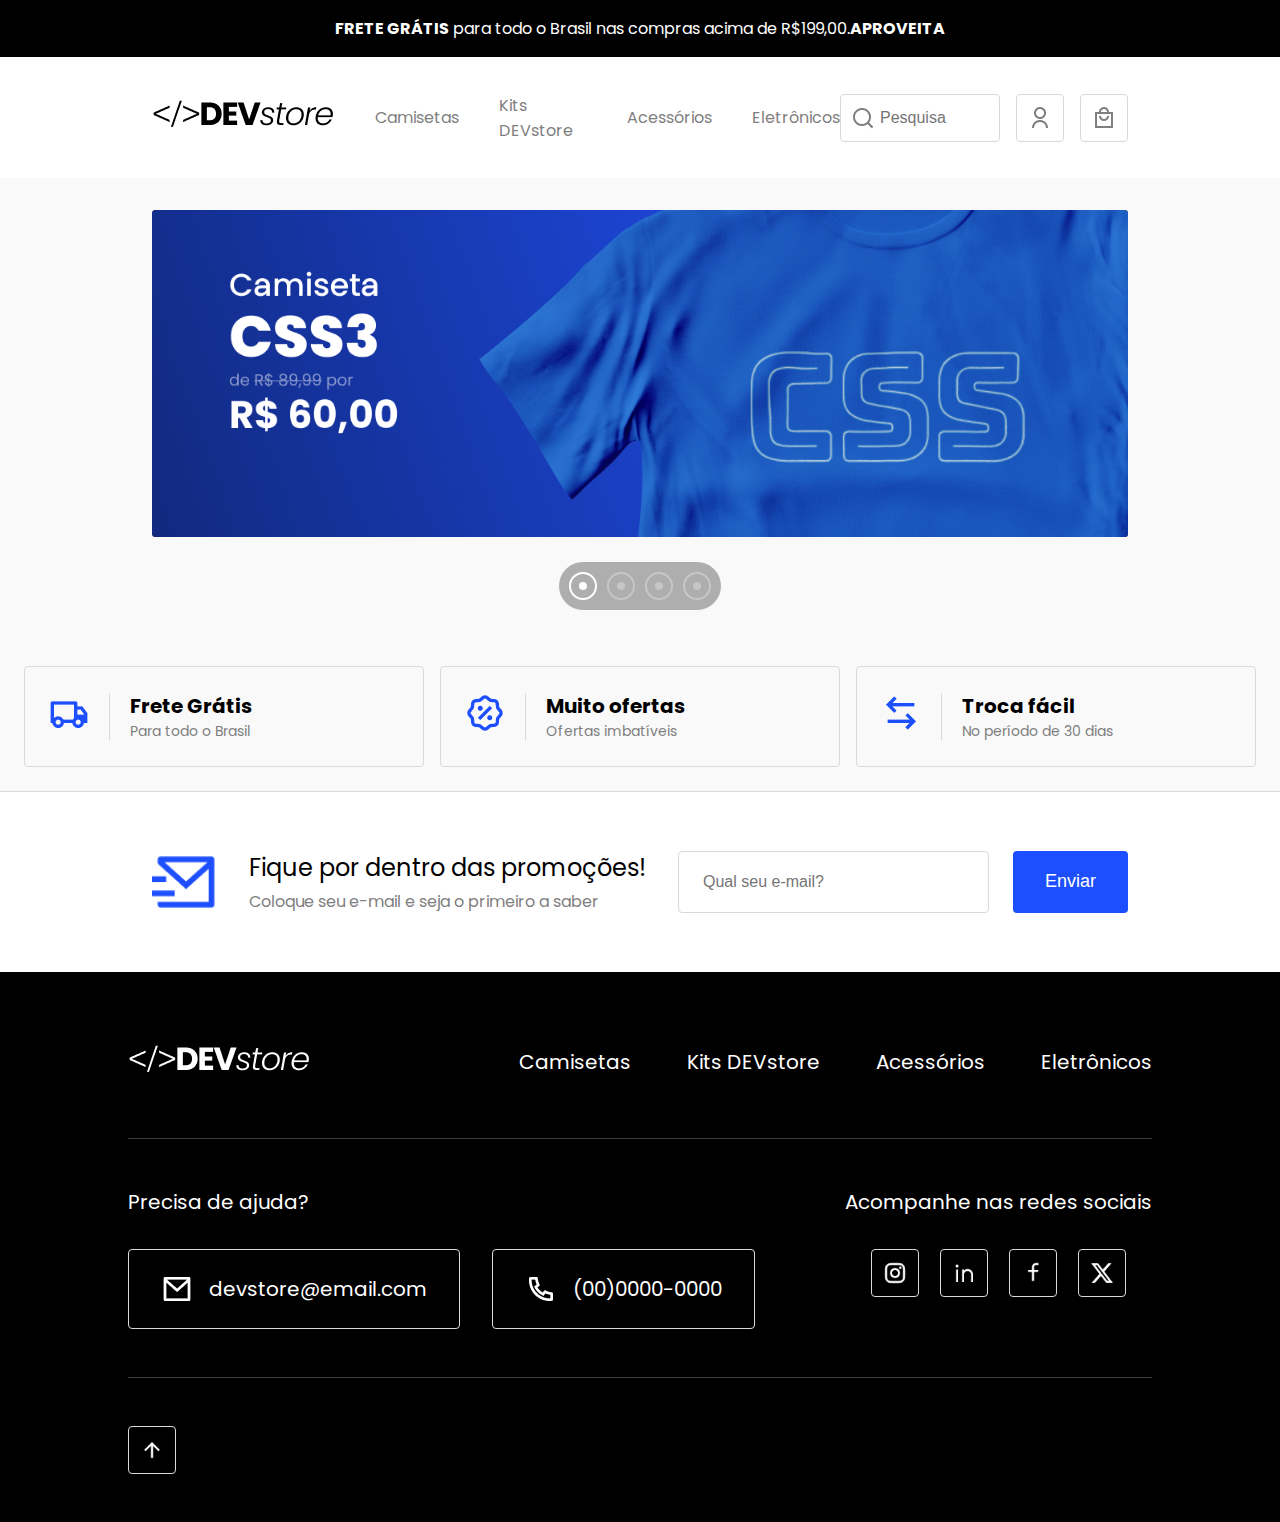
==== Devstore--exercicio-main/Devstore--exercicio-main/index.html @ 0f944e7f "Add files via upload" ====
<!DOCTYPE html>
<html lang="pt-br">
<head>
    <meta charset="UTF-8">
    <meta name="viewport" content="width=device-width, 
    initial-scale=1.0">
    <title>DEVstore</title>
    <link rel="stylesheet" href="./assets/css/global.css">
    <link rel="stylesheet" href="./assets/css/header.css">
    <link rel="stylesheet" href="./assets/css/newsletter.css">
    <link rel="stylesheet" href="./assets/css/footer.css">
    <link rel="stylesheet" href="./assets/css/home.css">
    <link rel="stylesheet" href="./assets/css/single-product.css">
</head>
<body>
    <section class="header-warning">
        <div class="mobile"><span>FRETE GRÁTIS</span>
         para todo o Brasil!</div>
         <div class="desktop"><span>FRETE GRÁTIS</span>
         para todo o Brasil nas compras acima de
        R$199,00.<span>APROVEITA</span></div>
    </section>
    <header>
        <div class="header-main">
            <div class="header-left">
                <a class="logo" href="./index.html">
                    <img src="./assets/images/ui/logo-black.png"
                     alt="DEVstore">
                </a>
                <ul>
                    <li><a href="./produtos.html">Camisetas</a></li>
                    <li><a href="./produtos.html">Kits DEVstore</a></li>
                    <li><a href="./produtos.html">Acessórios</a></li>
                    <li><a href="./produtos.html">Eletrônicos</a></li>
                </ul>
            </div>
            <div class="header-right">
                <input class="search" type="text" placeholder="Pesquisa"/>
                <a href="./login.html" class="btn-icon">
                    <img src="./assets/images/ui/user-line.png">
                </a>
                <a href="./checkout.html" class="btn-icon">
                    <img src="./assets/images/ui/shopping-bag-4-line.png">
                </a>
                <a class="btn-icon menu-burger">
                    <img class="off" src="./assets/images/ui/menu-line.png">
                    <img class="on" src="./assets/images/ui/menu-line-white.png">
                </a>
            </div>
        </div>
        <div class="header-menu">
            <a href="./produtos.html">Camisetas</a>
            <a href="./produtos.html">Kits DEVstore</a>
            <a href="./produtos.html">Acessórios</a>
            <a href="./produtos.html">Eletrônicos</a>
        </div>
        <div class="header-search">
            <input class="search" type="text"
            placeholder="O que você procura?"/>
        </div>
    </header>

    <main>
        <section class="banner">
            <div class="banner-area">
                <a href="./produtos.html" class="active">
                    <img src="./assets/images/banners/banner-1.png" alt="">
                </a>

                <a href="./produtos.html">
                    <img src="./assets/images/banners/banner-2.png" alt="">
                </a>

                <a href="./produtos.html">
                    <img src="./assets/images/banners/banner-3.png" alt="">
                </a>

                <a href="./produtos.html">
                    <img src="./assets/images/banners/banner-4.png" alt="">
                </a>
            </div>

            <div class="banner-counter-area">
                <div class="banner-counter">
                    <div class="banner-counter-item active">
                        <div class="banner-counter-point"></div>
                    </div>

                    <div class="banner-counter-item">
                        <div class="banner-counter-point"></div>
                    </div>

                    <div class="banner-counter-item">
                        <div class="banner-counter-point"></div>
                    </div>

                    <div class="banner-counter-item">
                        <div class="banner-counter-point"></div>
                    </div>
                </div>
            </div>
        </section>
    </main>

    <section class="warnings">
        <div class="warning">
            <div class="warning-icon">
                <img src="./assets/images/ui/truck-line.png" alt="">
            </div>
            <div class="warning-info">
                <div class="warning-title">Frete Grátis</div>
                <div class="warning-subtitle">Para todo o Brasil</div>
            </div>
        </div>

        <div class="warning">
            <div class="warning-icon">
                <img src="./assets/images/ui/discount-percent-line.png" alt="">
            </div>
            <div class="warning-info">
                <div class="warning-title">Muito ofertas</div>
                <div class="warning-subtitle">Ofertas imbatíveis</div>
            </div>
        </div>

        <div class="warning">
            <div class="warning-icon">
                <img src="./assets/images/ui/arrow-left-right-line.png" alt="">
            </div>
            <div class="warning-info">
                <div class="warning-title">Troca fácil</div>
                <div class="warning-subtitle">No período de 30 dias</div>
            </div>
        </div>
    </section>

    <section class="newsletter">
        <div class="news-area">
            <div class="news-left">
                <img src="./assets/images/ui/mail-send-line.png" alt="">
                <div>
                    <h3>Fique por dentro das promoções!</h3>
                    <p>Coloque seu e-mail e seja o primeiro a saber</p>
                </div>
            </div>
            <div class="news-right">
                <input type="text" class="input" placeholder="Qual seu e-mail?">
                <button class="button">Enviar</button>
            </div>
        </div>
    </section>

    <footer>
        <div class="footer-menu">
            <a href="" class="logo"><img src="./assets/images/ui/logo-white.png" alt="DEVstore"></a>
            <ul>
                <li><a href="./produtos.html">Camisetas</a></li>
                <li><a href="./produtos.html">Kits DEVstore</a></li>
                <li><a href="./produtos.html">Acessórios</a></li>
                <li><a href="./produtos.html">Eletrônicos</a></li>
            </ul>
        </div>

        <div class="footer-contacts">
            <div class="contacts">
                <div class="footer-title">Precisa de ajuda?</div>
                <div class="footer-icons">
                    <a href="" class="btn-icon-text">
                        <img src="./assets/images/ui/mail-line.png" alt="">
                        <span>devstore@email.com</span>
                    </a>

                    <a href="" class="btn-icon-text">
                        <img src="./assets/images/ui/phone-line.png" alt="">
                        <span>(00)0000-0000</span>
                    </a>
                </div>
            </div>

            <div class="social">
                <div class="footer-title">Acompanhe nas redes sociais</div>
                <div class="footer-icons">
                    <a href="" class="btn-icon">
                        <img src="./assets/images/ui/instagram-line.png" alt="">
                    </a>
                
                    <a href="" class="btn-icon">
                        <img src="./assets/images/ui/linkedin-line.png" alt="">
                    </a>

                    <a href="" class="btn-icon">
                        <img src="./assets/images/ui/facebook-line.png" alt="">
                    </a>

                    <a href="" class="btn-icon">
                        <img src="./assets/images/ui/twitter-x-fill.png" alt="">
                    </a>
                </div>
            </div>
        </div>

        <div class="footer-bottom">
            <div class="btn-icon">
                <img src="./assets/images/ui/arrow-up-line.png" alt="">
            </div>
        </div>
    </footer>
</body>
<script type="text/javascript" src="./assets/js/header.js"></script>
<script type="text/javascript" src="./assets/js/footer.js"></script>
<script type="text/javascript" src="./assets/js/home.js"></script>
</html>
---- Devstore--exercicio-main/Devstore--exercicio-main/assets/css/global.css ----
@import url('https://fonts.googleapis.com/css2?family=Poppins:ital,wght@0,100;0,200;0,300;0,400;0,500;0,600;0,700;0,800;0,900;1,100;1,200;1,300;1,400;1,500;1,600;1,700;1,800;1,900&display=swap');
*{
    margin: 0;
    padding: 0;
    box-sizing: border-box;
    list-style: none;
}
html{
    font-size: 62.5%;
}
body{
    font-size: 1.6rem;
    font-family: "Poppins", sans-serif;
    background-color: #f9f9f9;
}
main{
    max-width: 1024px;
    margin: auto;
    padding: 32px 0;
}
.btn-icon{
    width: 48px;
    height: 48px;
    border: 1px solid #d9d9d9;
    border-radius: 4px;
    display: flex;
    justify-content: center;
    align-items: center;
    cursor: pointer;
}
.btn-icon img{
    width: 24px;
    height: 24px;
}
.btn-icon:hover{
    background-color: rgba(0, 0, 0, 0.5);
}
.input{
    border: 1px solid #d9d9d9;
    border-radius: 4px;
    font-size: 1.6rem;
    color: #7f7f7f;
    outline: none;
    padding: 21px 24px;
}
.button{
    background-color: #1d4ffe;
    color: #ffffff;
    font-size: 1.8rem;
    border: 0;
    border-radius: 4px;
    padding: 18px 32px;
    cursor: pointer;
}
---- Devstore--exercicio-main/Devstore--exercicio-main/assets/css/header.css ----
.header-warning{
    background-color: #000000;
    color: #ffffff;
    padding: 16px 0;
    text-align: center;
}
.header-warning span{
    font-weight: bold;
}
.header-warning .desktop{
    display: none;
}
header{
    background-color: #ffffff;
}
header .header-main{
    max-width: 1024px;
    margin: auto;
    padding: 33px 24px;
    display: flex;
    justify-content: space-between;
    align-items: center;
}
.header-left{
    display: flex;
    align-items: center;
}
.header-left .logo{
    margin-right: 40px;
}
.header-left ul{
    display: none;
    align-items: center;
    gap: 40px;
}

.header-left li a{
    text-decoration: none;
    color: #7f7f7f;
}
.header-left li a:hover{
    color:#000000;
}
.header-right{
    display: flex;
    align-items: center;
    gap: 16px;
}
.header-right .menu-burger.active{
    background-color: #1d4ffe;
}
.header-right .menu-burger .on{
    display: none;
}
.header-right .menu-burger.active .on{
    display: block;
}
.header-right .menu-burger.active .off{
    display: none;
}
.header-right .search,
.header-search .search{
    display: none;
    width: 160px;
    height: 48px;
    border: 1px solid #d9d9d9;
    border-radius: 4px;
    font-size: 1.6rem;
    outline: none;
    padding-left: 39px;
    padding-right: 16px;
    background-image: url('../images/ui/search.png');
    background-repeat: no-repeat;
    background-size: 24px 24px;
    background-position: 10px center;
}
.header-search{
    padding: 0 24px 24px 24px;
}
.header-search .search{
    display: flex;
    width: 100%;
}
.header-menu {
    display: none;
    padding-bottom: 32px;
}
.header-menu a{
    display: block;
    text-decoration: none;
    color: #7f7f7f;
    font-size: 1.9rem;
    padding: 24px 32px;
    border-bottom: 1px solid #d9d9d9;
    background-image: url('../images/ui/arrow-up-right.png');
    background-repeat: no-repeat;
    background-size: 24px 24px;
    background-position: right 32px center;
}
@media(width>714px){
    .header-warning .desktop{
        display: block;
    }
    .header-warning .mobile{
        display: none;
    }
}
@media(width>1024px){
    .header-search{
        display: none;
    }
    .header-left ul{
        display: flex;
    }
    .header-right .search{
        display: block;
    }
    .header-right .menu-burger{
        display: none;
    }
    .header-menu{
        display: none !important;
    }
}
---- Devstore--exercicio-main/Devstore--exercicio-main/assets/css/newsletter.css ----
.newsletter{
    background-color: #fff;
    border-top: 1px solid #d9d9d9;
}

.news-area{
    max-width: 1024px;
    margin: auto;
    padding: 56px 24px;
    display: flex;
    flex-direction: column;
    align-items: center;
    gap: 32px;
}

.news-left{
    width: 220px;
    margin: auto;
    text-align: center;
}

.news-left img{
    width: 68px;
    height: 68px;
}

.news-left h3{
    font-size: 2.4rem;
    font-weight: normal;
    color: black;
    margin: 24px 0;
}

.news-left p{color: #7f7f7f;}

.news-right{
    width: 100%;
    flex: 1;
    display: flex;
    flex-direction: column;
    gap: 24px;
}

.news-right input{flex: 1;}

@media(width>1024px){
    .news-area{flex-direction: row;}

    .news-left{
        width: auto;
        margin: 0;
        display: flex;
        align-items: center;
        text-align: left;
    }

    .news-left img{margin-right: 29px;}

    .news-left h3{
        margin: 0;
        margin-bottom: 4px;
    }

    .news-right{flex-direction: row;}
    
}
---- Devstore--exercicio-main/Devstore--exercicio-main/assets/css/footer.css ----
footer{
    background-color: #000;
    color: #fff;
}

.footer-menu, .footer-contacts, .footer-bottom{
    padding: 48px 0;
    max-width: 1024px;
    margin: auto;
}

.footer-contacts{
    display: flex;
    flex-direction: column;
    border-top: 1px solid rgba(255, 255, 255, 0.24);
    border-bottom: 1px solid rgba(255, 255, 255, 0.24);
}

.footer-menu{
    display: flex;
    flex-direction: column;
    text-align: center;
    padding-top: 128px;
}

.footer-menu ul{
    margin-top: 88px;
    display: flex;
    flex-direction: column;
    gap: 56px;
}

.footer-menu li a{
    text-decoration: none;
    color: #fff;
    font-size: 2rem;
}

.footer-title{
    text-align: center;
    font-size: 2rem;
    margin-bottom: 32px;
}

.contacts .footer-icons{
    display: flex;
    flex-direction: column;
    gap: 32px;
    padding: 0 32px;
    margin: 72px;
}

.social .footer-icons{
    display: flex;
    justify-content: center;
    gap: 21px;
}

.btn-icon-text{
    height: 80px;
    border: 1px solid #d9d9d9;
    border-radius: 4px;
    display: flex;
    justify-content: center;
    align-items: center;
    text-decoration: none;
    color: #fff;
    font-size: 2rem;
    padding: 0 32px;
}

.btn-icon-text img{
    width: 32px;
    height: 32px;
    margin-right: 16px;
}

.footer-bottom{
    display: flex;
    flex-direction: column;
    align-items: center;
    gap: 72px;
}

@media(width>1024px){
    .footer-menu{
        padding-top: 63px;
        flex-direction: row;
        align-items: center;
        justify-content: space-between;
    }

    .footer-menu ul{
        margin-top: 0;
        flex-direction: row;
    }

    .footer-title{text-align: left;}

    .footer-contacts{flex-direction: row;}

    .footer-contacts .contacts{flex: 1;}

    .contacts .footer-icons{
        flex-direction: row;
        padding: 0;
        margin: 0;
    }

    .footer-bottom{
        flex-direction: row;
        justify-content: space-between;
    }
}
---- Devstore--exercicio-main/Devstore--exercicio-main/assets/css/home.css ----
.banner{margin: 0 24px;}

.banner-area{
    width: 100%;
    aspect-ratio: 2.9;
    position: relative;
}

.banner-area a{
    display: block;
    position: absolute;
    left: 0;
    right: 0;
    top: 0;
}

.banner-area a img{width: 100%;}

.banner-area a.active{z-index: 10;}

.banner-counter-area{
    display: flex;
    justify-content: center;
}

.banner-counter{
    display: inline-flex;
    gap: 10px;
    margin-top: 15px;
    padding: 10px;
    border-radius: 25px;
    background-color: rgba(0, 0, 0, 0.3);
}

.banner-counter-item{
    width: 28px;
    height: 28px;
    border: 2px solid #fff;
    border-radius: 50%;
    justify-content: center;
    display: flex;
    align-items: center;
    opacity: 0.3;
    cursor: pointer;
}

.banner-counter-point{
    width: 8px;
    height: 8px;
    border-radius: 50%;
    background-color: #fff;
}

.banner-counter-item.active{opacity: 1;}

.warnings{
    display: flex;
    flex-direction: column;
    gap: 16px;
    margin: 24px;
}

.warning{
    flex: 1;
    border: 1px solid #d9d9d9;
    border-radius: 4px;
    display: flex;
    align-items: center;
    padding: 24px;
}

.warning .warning-icon{
    border-right: 1px solid #d9d9d9;
    padding-left: 16px;
    padding-right: 40px;
    margin-right: 32px;
}

.warning .warning-title{
    font-size: 2rem;
    color: black;
    font-weight: bold;
}

.warning .warning-subtitle{
    color: #7f7f7f;
    font-size: 1.4rem;
}

@media(width>1024px){
    .warnings{flex-direction: row;}

    .warnings .warning-icon{
        margin-right: 20px;
        padding-left: 0px;
        padding-right: 20px;
    }
}
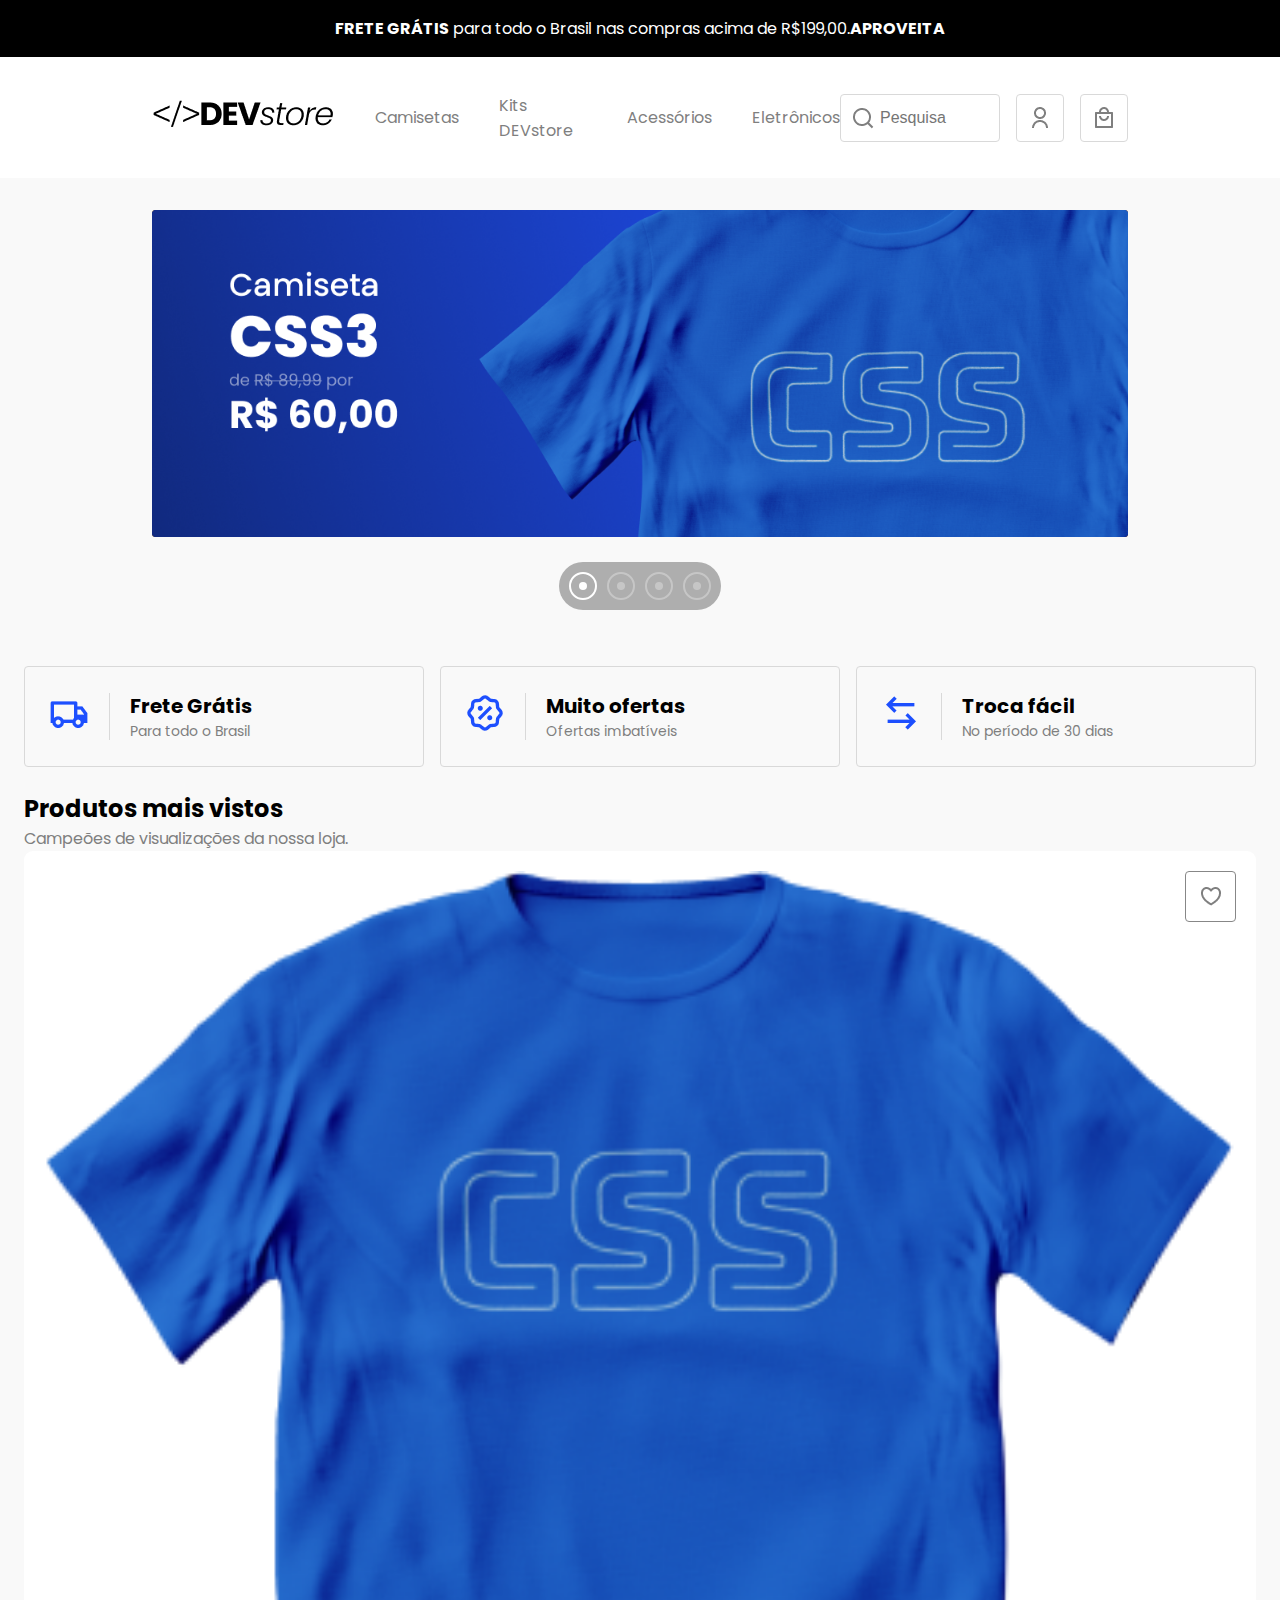
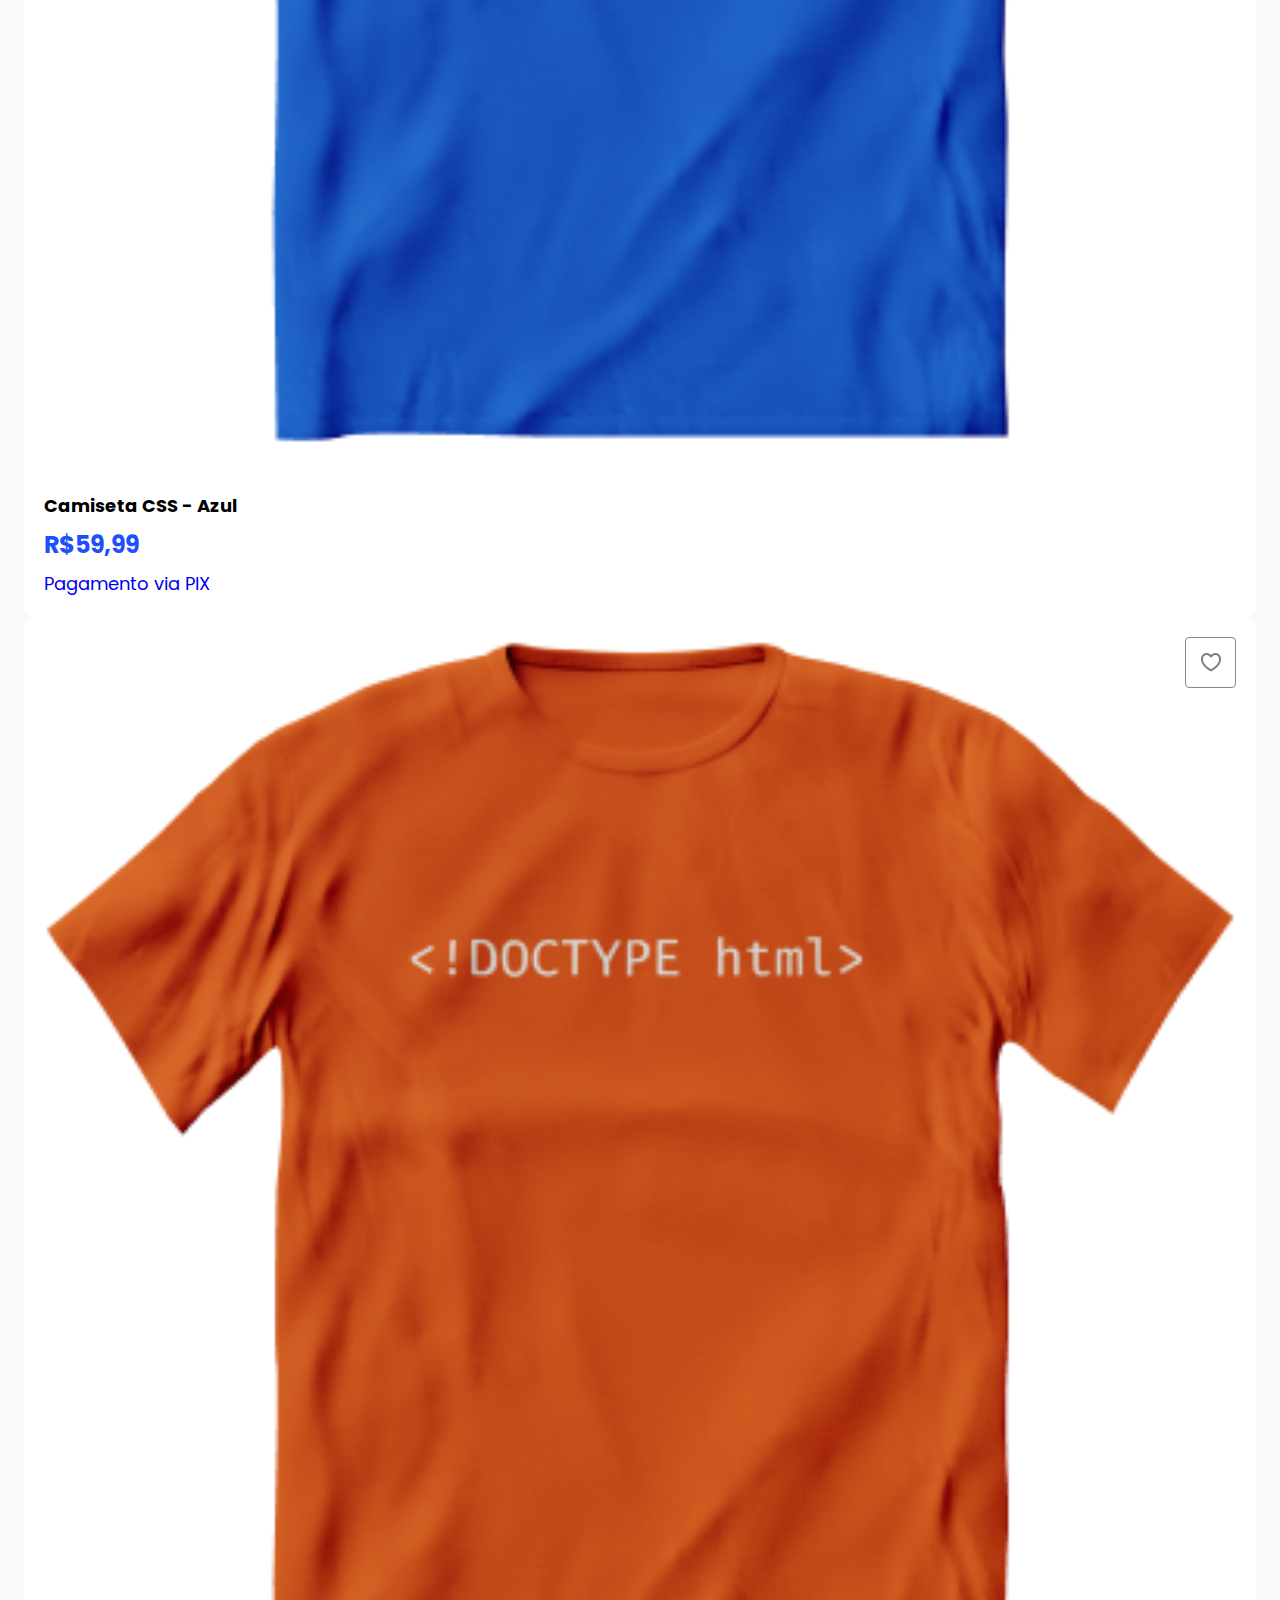
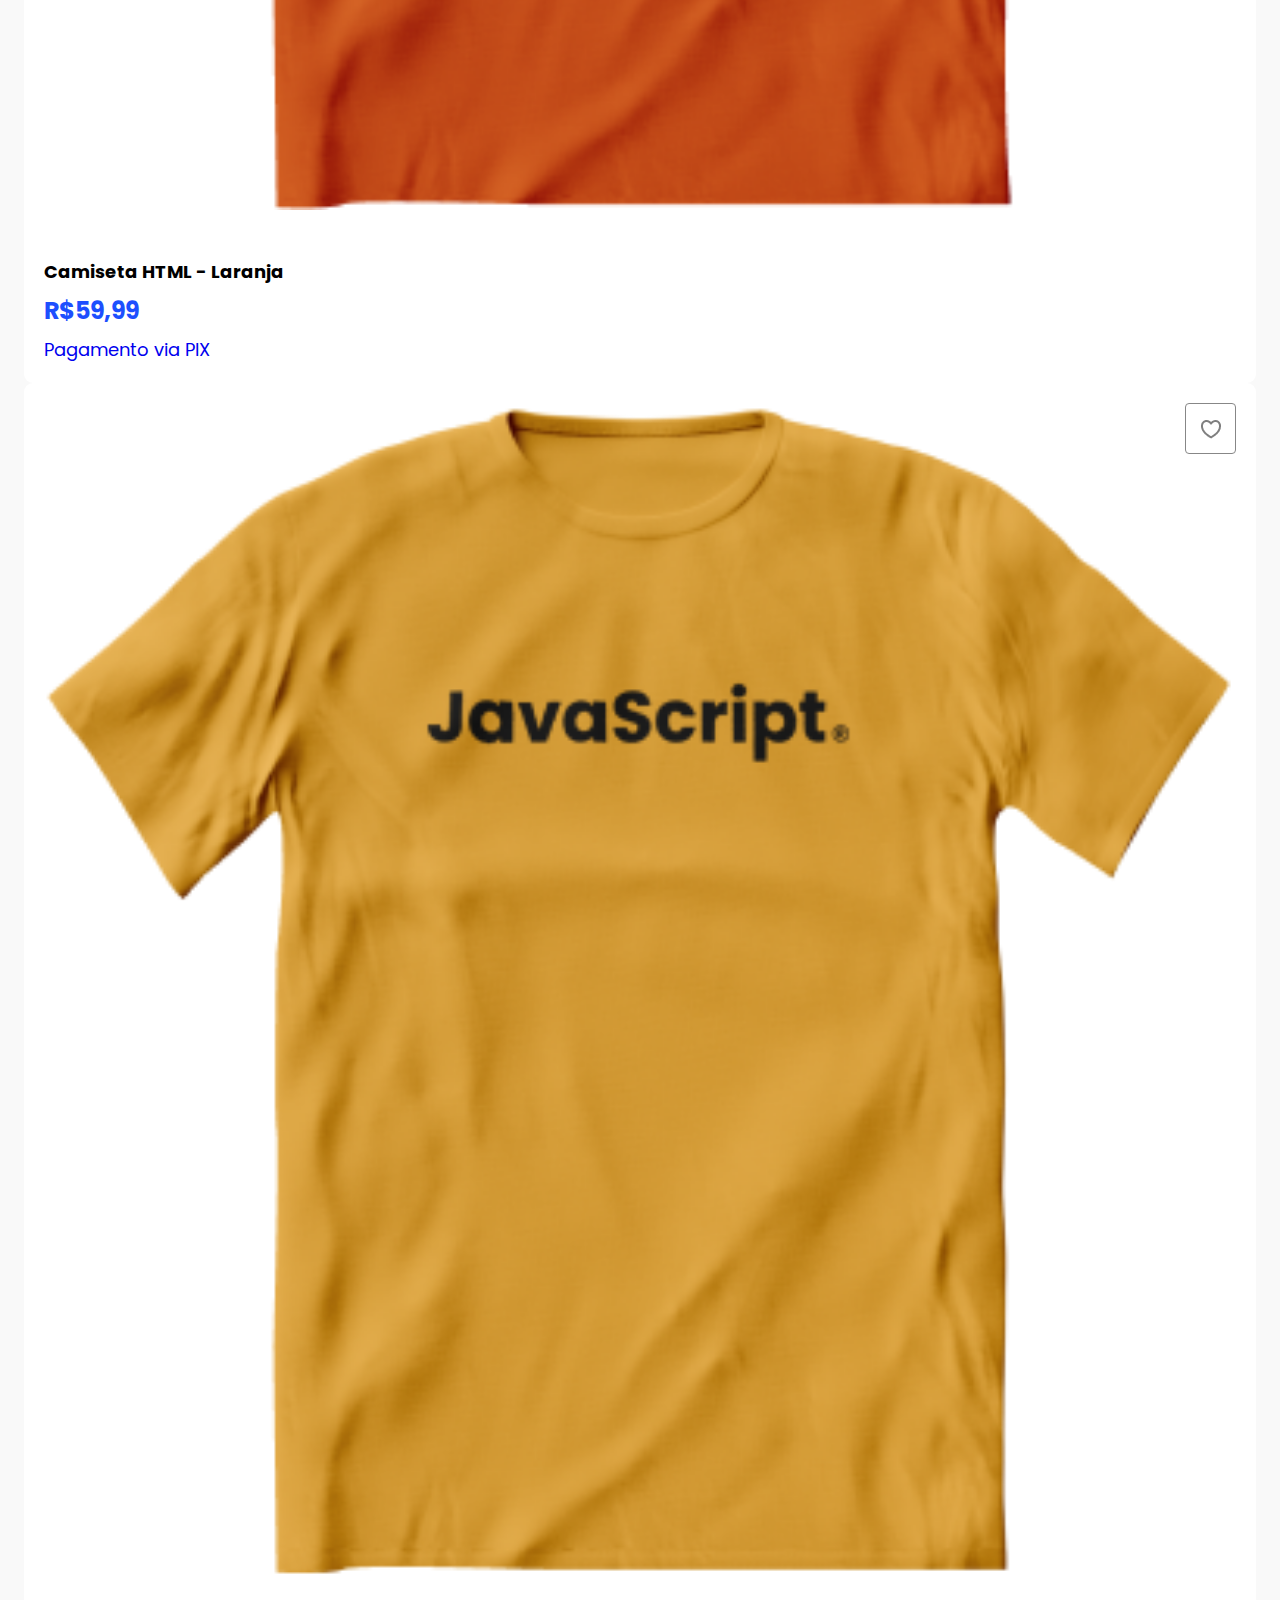
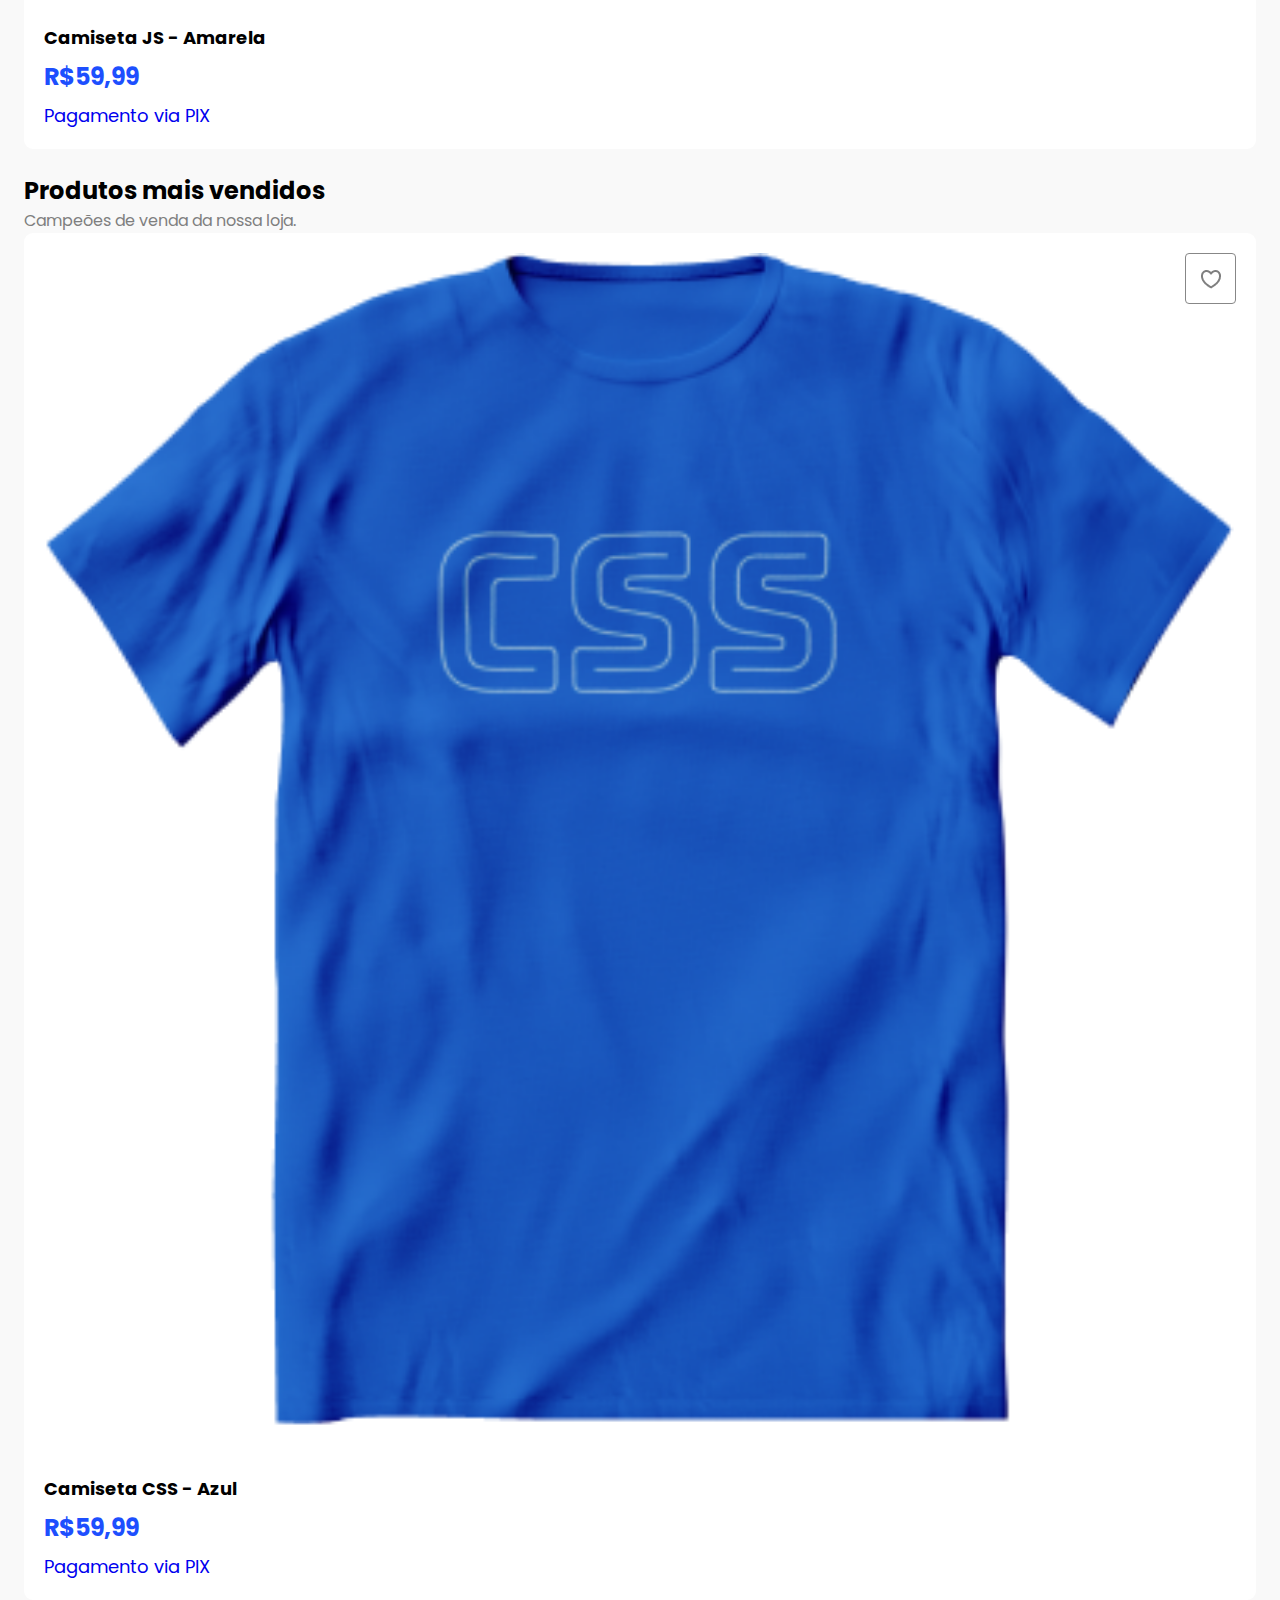
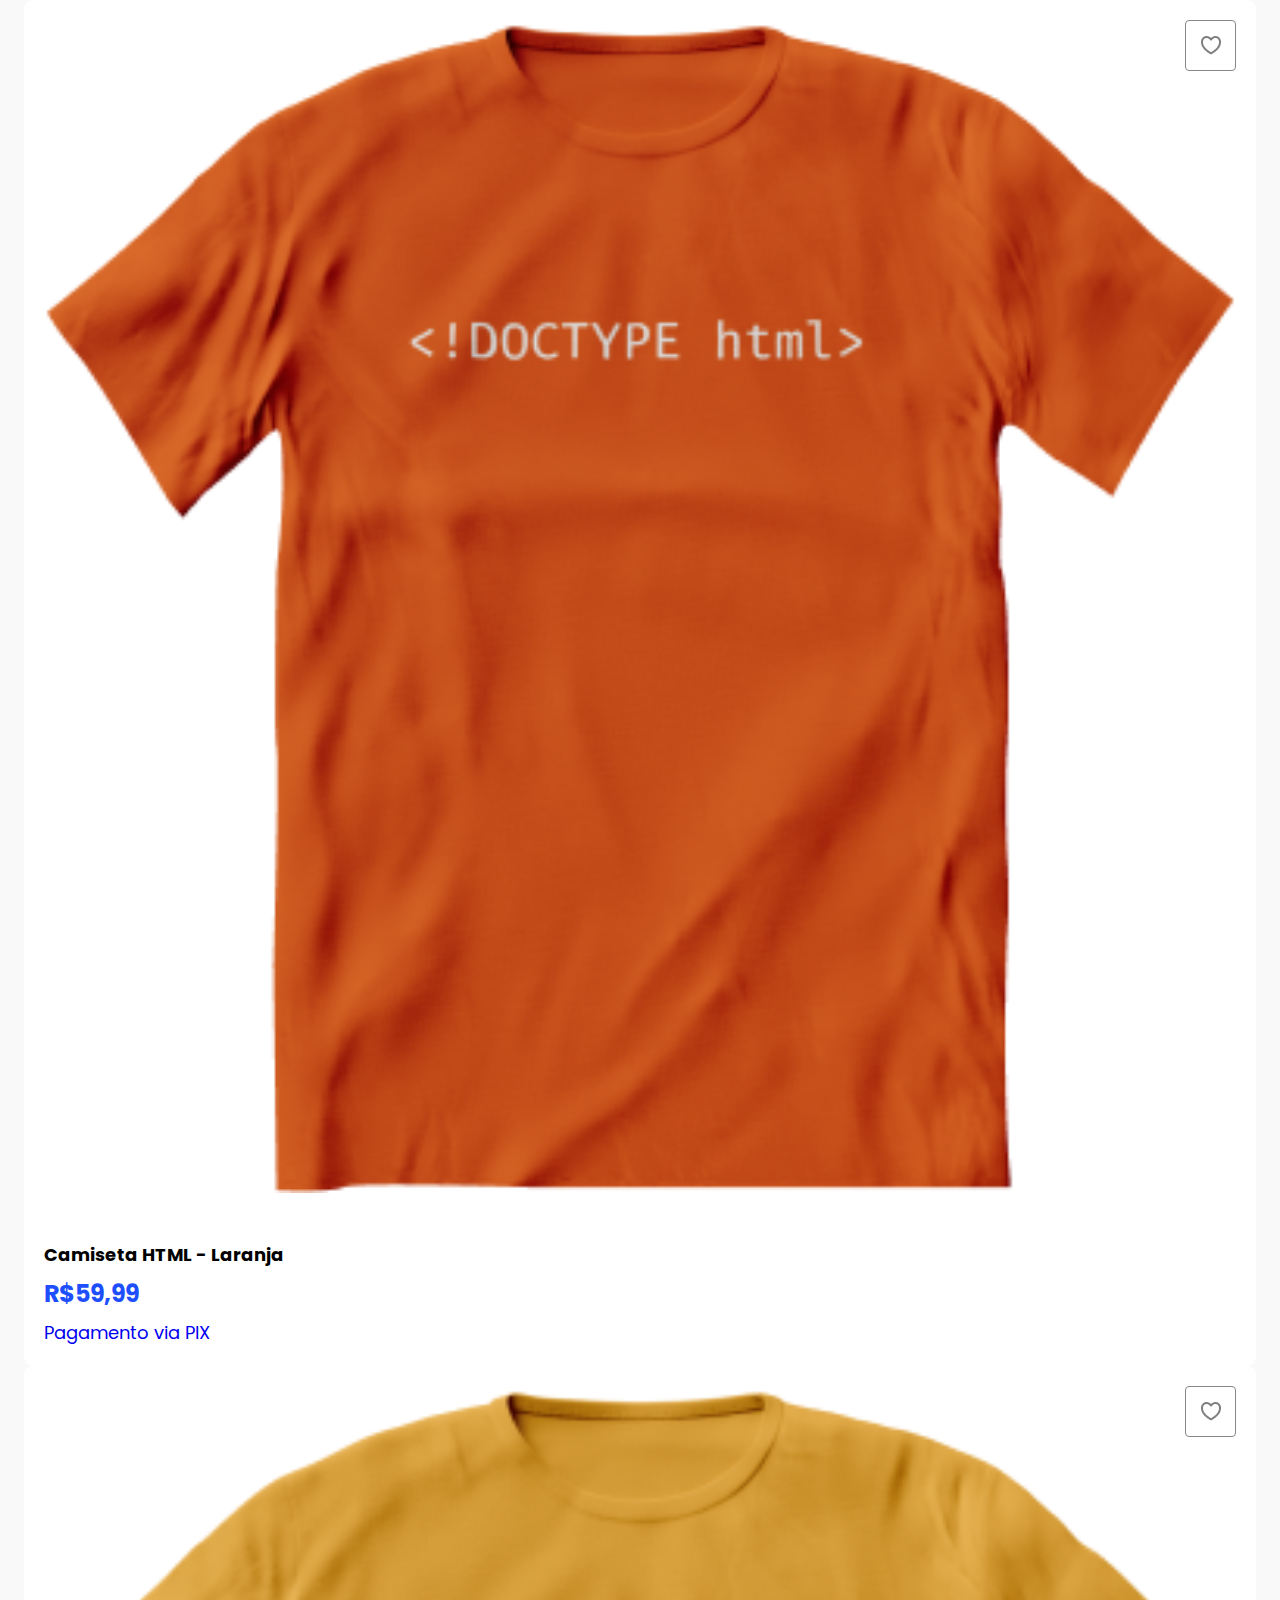
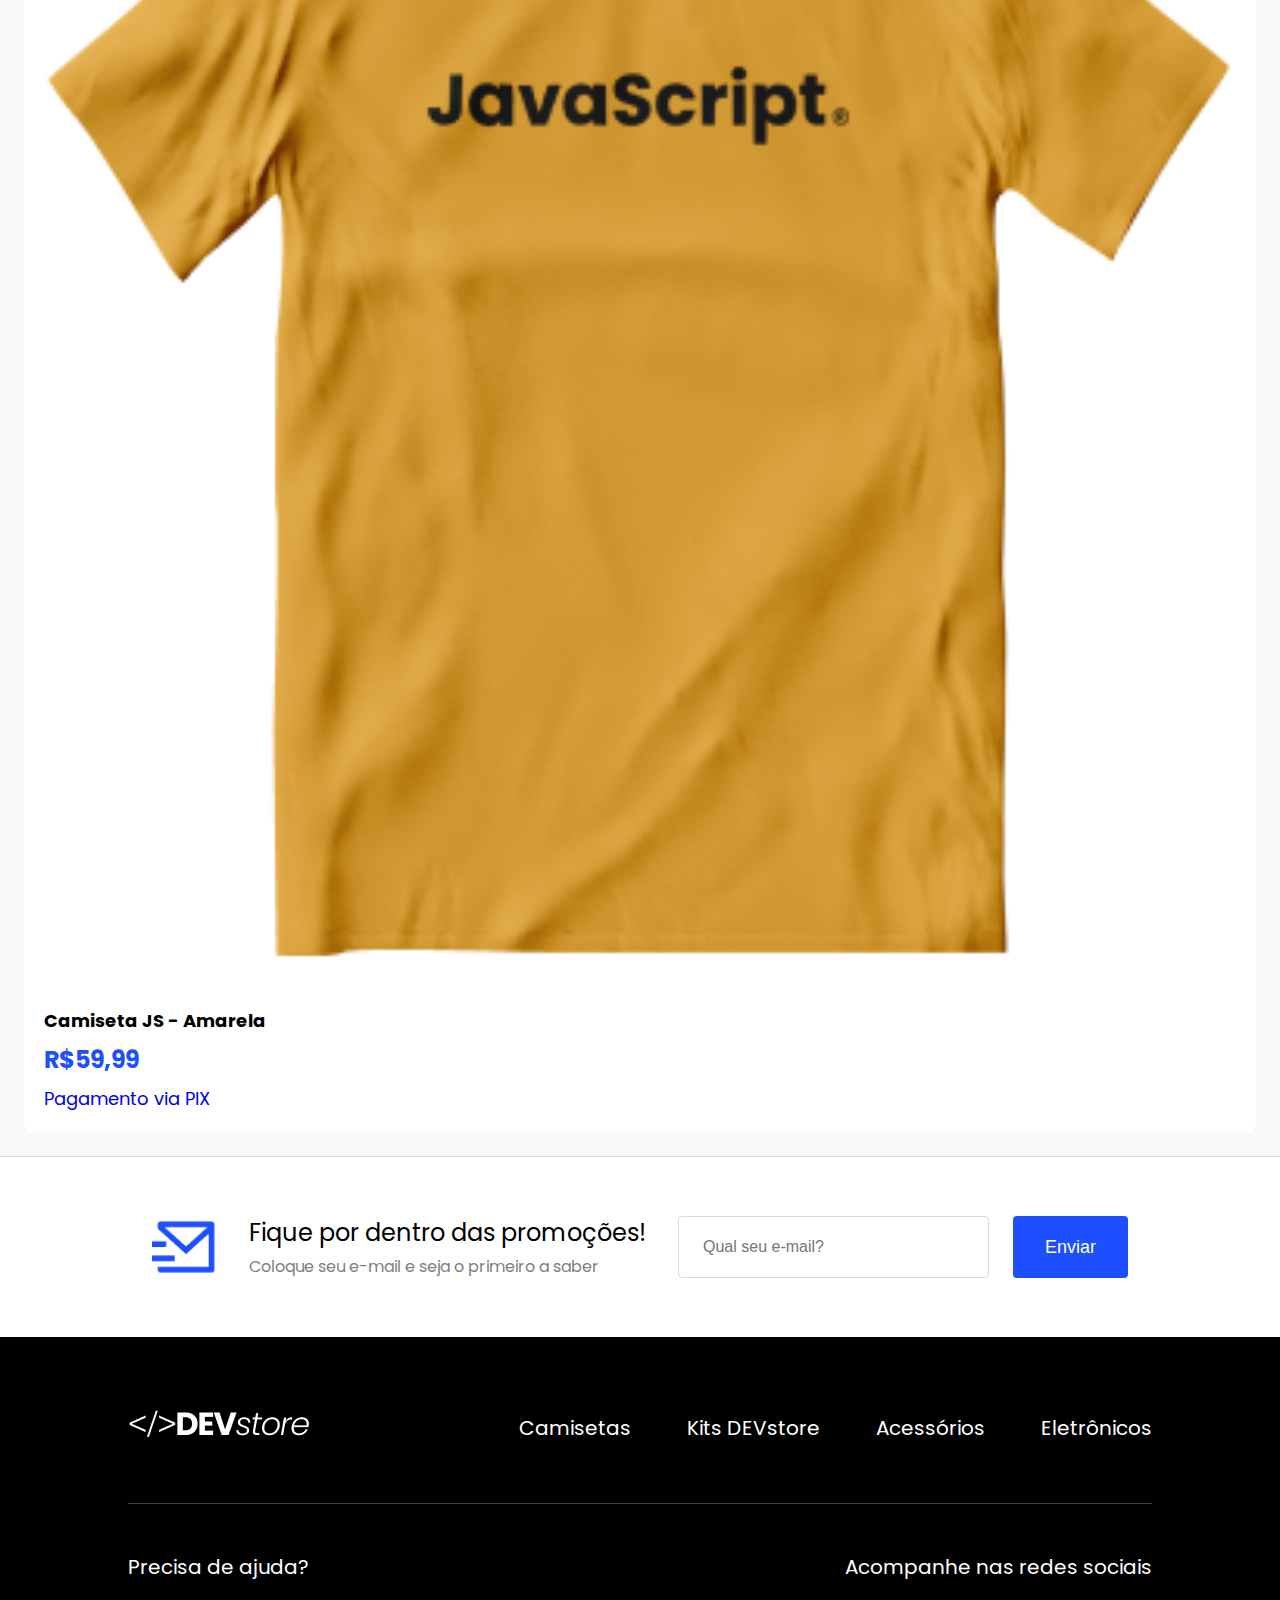
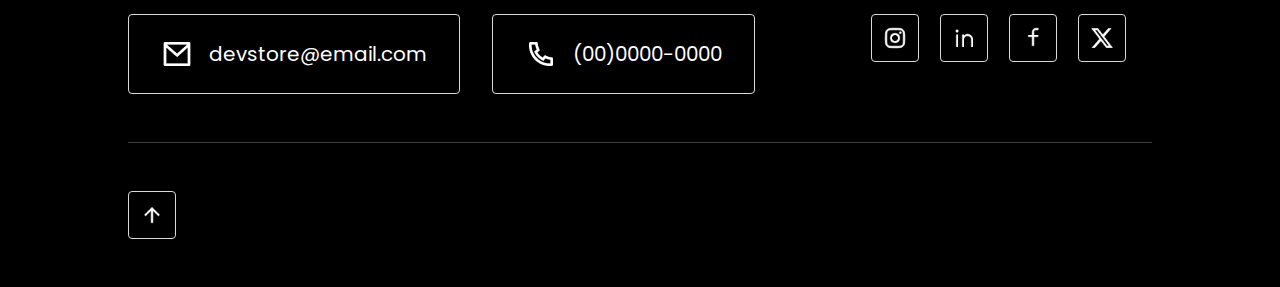
==== commit 777211fa: "Add files via upload" ====
--- a/Devstore--exercicio-main/Devstore--exercicio-main/index.html
+++ b/Devstore--exercicio-main/Devstore--exercicio-main/index.html
@@ -134,6 +134,102 @@
         </div>
     </section>
 
+    <section class="product-list">
+        <h4>Produtos mais vistos</h4>
+        <h5>Campeões de visualizações da nossa loja.</h5>
+        <div class="products-area">
+            <div class="product-item">
+                <a href="./product.html">
+                    <div class="product-photo">
+                        <img src="./assets/images/products/camiseta-css.png" alt="">
+                    </div>
+                    <div class="product-name">Camiseta CSS - Azul</div>
+                    <div class="product-price">R$59,99</div>
+                    <div class="product-info">Pagamento via PIX</div>
+                </a>
+                <div class="product-fav">
+                    <img src="./assets/images/ui/heart-3-line.png" alt="">
+                </div>
+            </div>
+
+            <div class="product-item">
+                <a href="./product.html">
+                    <div class="product-photo">
+                        <img src="./assets/images/products/camiseta-html.png" alt="">
+                    </div>
+                    <div class="product-name">Camiseta HTML - Laranja</div>
+                    <div class="product-price">R$59,99</div>
+                    <div class="product-info">Pagamento via PIX</div>
+                </a>
+                <div class="product-fav">
+                    <img src="./assets/images/ui/heart-3-line.png" alt="">
+                </div>
+            </div>
+
+            <div class="product-item">
+                <a href="./product.html">
+                    <div class="product-photo">
+                        <img src="./assets/images/products/camiseta-js.png" alt="">
+                    </div>
+                    <div class="product-name">Camiseta JS - Amarela</div>
+                    <div class="product-price">R$59,99</div>
+                    <div class="product-info">Pagamento via PIX</div>
+                </a>
+                <div class="product-fav">
+                    <img src="./assets/images/ui/heart-3-line.png" alt="">
+                </div>
+            </div>
+        </div>
+    </section>
+
+    <section class="product-list">
+        <h4>Produtos mais vendidos</h4>
+        <h5>Campeões de venda da nossa loja.</h5>
+        <div class="products-area">
+            <div class="product-item">
+                <a href="./product.html">
+                    <div class="product-photo">
+                        <img src="./assets/images/products/camiseta-css.png" alt="">
+                    </div>
+                    <div class="product-name">Camiseta CSS - Azul</div>
+                    <div class="product-price">R$59,99</div>
+                    <div class="product-info">Pagamento via PIX</div>
+                </a>
+                <div class="product-fav">
+                    <img src="./assets/images/ui/heart-3-line.png" alt="">
+                </div>
+            </div>
+
+            <div class="product-item">
+                <a href="./product.html">
+                    <div class="product-photo">
+                        <img src="./assets/images/products/camiseta-html.png" alt="">
+                    </div>
+                    <div class="product-name">Camiseta HTML - Laranja</div>
+                    <div class="product-price">R$59,99</div>
+                    <div class="product-info">Pagamento via PIX</div>
+                </a>
+                <div class="product-fav">
+                    <img src="./assets/images/ui/heart-3-line.png" alt="">
+                </div>
+            </div>
+
+            <div class="product-item">
+                <a href="./product.html">
+                    <div class="product-photo">
+                        <img src="./assets/images/products/camiseta-js.png" alt="">
+                    </div>
+                    <div class="product-name">Camiseta JS - Amarela</div>
+                    <div class="product-price">R$59,99</div>
+                    <div class="product-info">Pagamento via PIX</div>
+                </a>
+                <div class="product-fav">
+                    <img src="./assets/images/ui/heart-3-line.png" alt="">
+                </div>
+            </div>
+        </div>
+    </section>
+
     <section class="newsletter">
         <div class="news-area">
             <div class="news-left">
--- a/Devstore--exercicio-main/Devstore--exercicio-main/assets/css/home.css
+++ b/Devstore--exercicio-main/Devstore--exercicio-main/assets/css/home.css
@@ -1,3 +1,5 @@
+/*#region banner*/
+
 .banner{margin: 0 24px;}
 
 .banner-area{
@@ -53,6 +55,10 @@
 
 .banner-counter-item.active{opacity: 1;}
 
+/*#endregion*/
+
+
+/*#region warning*/
 .warnings{
     display: flex;
     flex-direction: column;
@@ -95,4 +101,105 @@
         padding-left: 0px;
         padding-right: 20px;
     }
-}+}
+/*#endregion*/
+
+/*#region produtos*/
+.product-list{margin: 24px;}
+
+.product-list h4{
+    text-align: center;
+    font-weight: bold;
+    font-size: 18px;
+    color: black;
+}
+
+.product-list h5{
+    text-align: center;
+    font-size: 1.2rem;
+    color: #7f7f7f;
+    font-weight: normal;
+}
+
+.product-area{
+    margin: 32px 0;
+    display: flex;
+    flex-direction: column;
+    gap: 32px;
+}
+
+.product-item{
+    flex: 1;
+    background-color: #fff;
+    border-radius: 9px;
+    padding: 34px;
+    position: relative;
+}
+
+.product-item a{
+    display: block;
+    text-decoration: none;
+}
+
+.product-item .product-photo img{width: 100%;}
+
+.product-item .product-name{
+    font-weight: bold;
+    font-size: 1.8rem;
+    color: black;
+    padding-top: 41px;
+}
+
+.product-item .product-price{
+    font-weight: bold;
+    font-size: 2.4rem;
+    color: #1d4ffe;
+    margin: 8px 0;
+}
+
+.product-item .product-info{
+    font-size: 1.8rem;
+}
+
+.product-item .product-fav{
+    position: absolute;
+    right: 38px;
+    top: 38px;
+    background-color: #fff;
+    width: 51px;
+    height: 51px;
+    border-radius: 4px;
+    border: 1px solid #878787;
+    display: flex;
+    justify-content: center;
+    align-items: center;
+    cursor: pointer;
+}
+
+.product-area .product-fav{
+    width: 25px;
+    height: 25px;
+}
+
+@media(width>1024px){
+    .product-item{padding: 20px;}
+
+    .product-item .product-fav{
+        right: 20px;
+        top: 20px;
+    }
+
+    .product-list h4, .product-list h5{text-align: left;}
+
+    .product-list h4{font-size: 2.4rem;}
+
+    .product-list h5{font-size: 1.6rem;}
+
+    .product-area{
+        margin-top: 40px;
+        flex-direction: row;
+    }
+}
+/*#endregion*/
+
+
